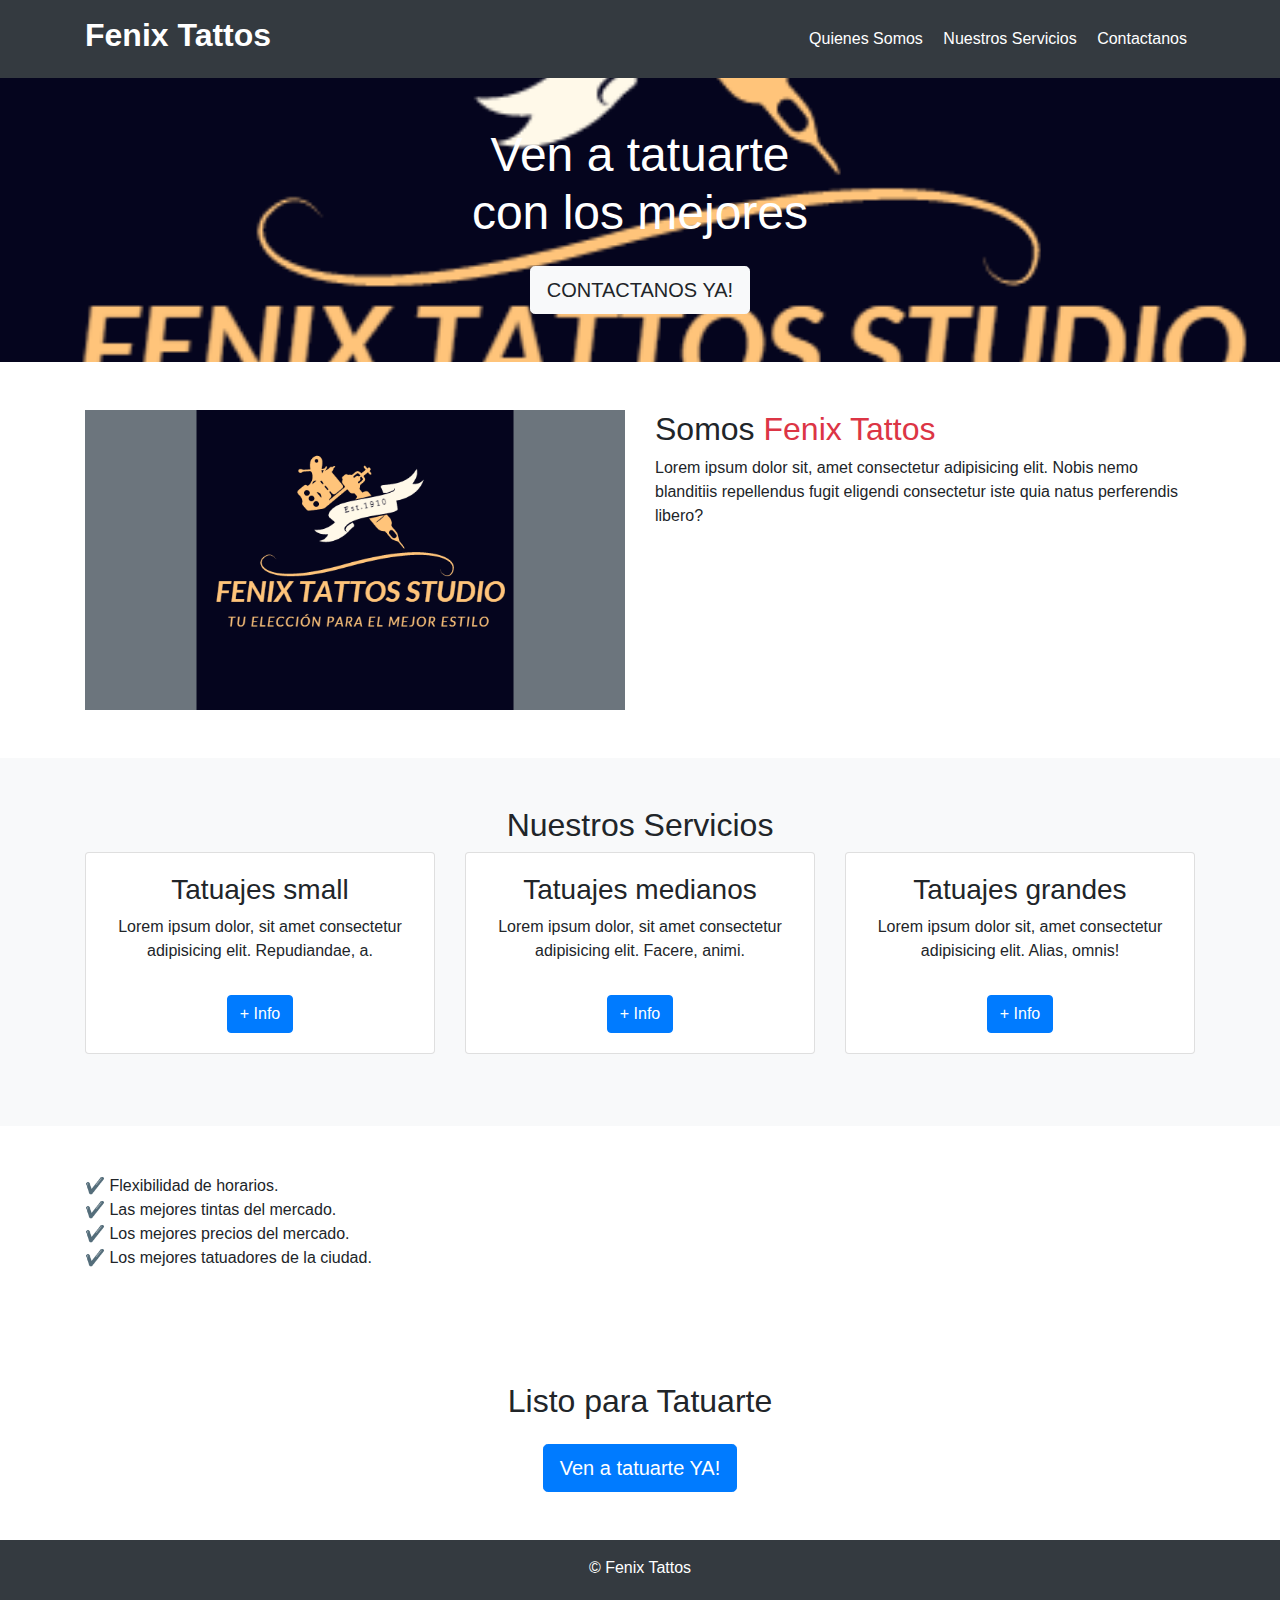
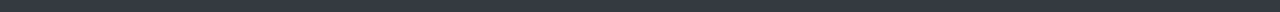
==== fenix tatoo/index.html @ 9a8b4eed "Add files via upload" ====
<!DOCTYPE html>
<html lang="en">
<head>
    <meta charset="UTF-8">
    <meta name="viewport" content="width=device-width, initial-scale=1.0">
    <title>Fenix Tattos</title>
    <!-- Bootstrap CSS -->
    <link href="https://maxcdn.bootstrapcdn.com/bootstrap/4.5.2/css/bootstrap.min.css" rel="stylesheet">
    <!-- Custom CSS -->
    <link rel="stylesheet" href="style.css">
</head>
<body>
    <header class="bg-dark text-white">
        <div class="container">
            <div class="d-flex justify-content-between align-items-center py-3">
                <h1 class="logo">Fenix Tattos</h1>
                <nav>
                    <a class="text-white mx-2" href="#somos-fenix">Quienes Somos</a>
                    <a class="text-white mx-2" href="#nuestros-servicios">Nuestros Servicios</a>
                    <a class="text-white mx-2" href="#contactanos">Contactanos</a>
                </nav>
            </div>
        </div>
    </header>

    <section id="hero" class="text-center text-white bg-primary py-5">
        <div class="container">
            <h1>Ven a tatuarte <br> con los mejores</h1>
            <a href="contactanos.html" class="btn btn-light btn-lg mt-3">CONTACTANOS YA!</a>
        </div>
    </section>
    
    <section id="somos-fenix" class="py-5">
        <div class="container">
            <div class="row">
                <div class="col-md-6">
                    <div class="img-container bg-secondary" style="height: 300px;">
                        <img src="imagen/Fenix.Logo.PNG" alt="">
                    </div>
                </div>
                <div class="col-md-6">
                    <h2>Somos <span class="text-danger">Fenix Tattos</span></h2>
                    <p>Lorem ipsum dolor sit, amet consectetur adipisicing elit. Nobis nemo blanditiis repellendus fugit eligendi consectetur iste quia natus perferendis libero?</p>
                </div>
            </div>
        </div>
    </section>

    <section id="nuestros-servicios" class="bg-light py-5">
        <div class="container">
            <h2 class="text-center">Nuestros Servicios</h2>
            <div class="row">
                <div class="col-md-4 text-center">
                    <div class="card mb-4">
                        <div class="card-body">
                            <h3>Tatuajes small</h3>
                            <p>Lorem ipsum dolor, sit amet consectetur adipisicing elit. Repudiandae, a.</p>
                            <a href="#" class="btn btn-primary">+ Info</a>
                        </div>
                    </div>
                </div>
                <div class="col-md-4 text-center">
                    <div class="card mb-4">
                        <div class="card-body">
                            <h3>Tatuajes medianos</h3>
                            <p>Lorem ipsum dolor, sit amet consectetur adipisicing elit. Facere, animi.</p>
                            <a href="#" class="btn btn-primary">+ Info</a>
                        </div>
                    </div>
                </div>
                <div class="col-md-4 text-center">
                    <div class="card mb-4">
                        <div class="card-body">
                            <h3>Tatuajes grandes</h3>
                            <p>Lorem ipsum dolor sit, amet consectetur adipisicing elit. Alias, omnis!</p>
                            <a href="#" class="btn btn-primary">+ Info</a>
                        </div>
                    </div>
                </div>
            </div>
        </div>
    </section>

    <section id="contactanos" class="py-5">
        <div class="container">
            <ul class="list-unstyled">
                <li>✔️ Flexibilidad de horarios.</li>
                <li>✔️ Las mejores tintas del mercado.</li>
                <li>✔️ Los mejores precios del mercado.</li>
                <li>✔️ Los mejores tatuadores de la ciudad.</li>
            </ul>
        </div>
    </section>

    <section id="final" class="text-center py-5">
        <div class="container">
            <h2>Listo para Tatuarte</h2>
            <a href="contactanos.html" class="btn btn-primary btn-lg">Ven a tatuarte YA!</a>
        </div>
    </section>

    <footer class="bg-dark text-white py-3">
        <div class="container text-center">
            <p>&copy; Fenix Tattos</p>
        </div>
    </footer>

    <!-- Bootstrap JS and dependencies -->
    <script src="https://code.jquery.com/jquery-3.5.1.slim.min.js"></script>
    <script src="https://cdn.jsdelivr.net/npm/@popperjs/core@2.11.6/dist/umd/popper.min.js"></script>
    <script src="https://maxcdn.bootstrapcdn.com/bootstrap/4.5.2/js/bootstrap.min.js"></script>
    <!-- Custom JS -->
    <script src="script.js"></script>
</body>
</html>
---- fenix tatoo/style.css ----
/* General styles */
body {
    font-family: Arial, sans-serif;
}

.header, .footer {
    background-color: #343a40;
    color: white;
}

/* Logo styles */
.logo {
    font-size: 2rem;
    font-weight: bold;
}

/* Hero section */
#hero {
    background-image: url('imagen/Fenix.Logo.PNG'); /* Replace with your hero image */
    background-size: cover;
    background-position: center;
    color: white;
    padding: 5rem 0;
}

#hero h1 {
    font-size: 3rem;
}

/* Container and section styles */
.Container {
    margin: 0 auto;
    max-width: 1200px;
}

/*.img-container {
    background-image: url(imagen/Fenix.Logo.PNG);
    background-repeat: no-repeat;
}*/


.img-container {
    position: relative; /* Establishes a containing block for absolute positioning */
    width: 100%; /* Full width of the parent column */
    height: 300px; /* Fixed height */
    overflow: hidden; /* Ensures content does not overflow */
    background-color: #6c757d; /* Background color as a fallback */
}

.img-container img {
    position: absolute; /* Position the image absolutely within the container */
    top: 50%; /* Move the image down to the center */
    left: 50%; /* Move the image right to the center */
    transform: translate(-50%, -50%); /* Offset the image to truly center it */
    width: auto; /* Maintain aspect ratio */
    height: 100%; /* Ensure the image covers the container height */
    object-fit: cover; /* Cover the container while maintaining aspect ratio */
}



.texto {
    padding: 1rem;
}

.carta {
    margin-bottom: 1rem;
}

.btn {
    margin-top: 1rem;
}
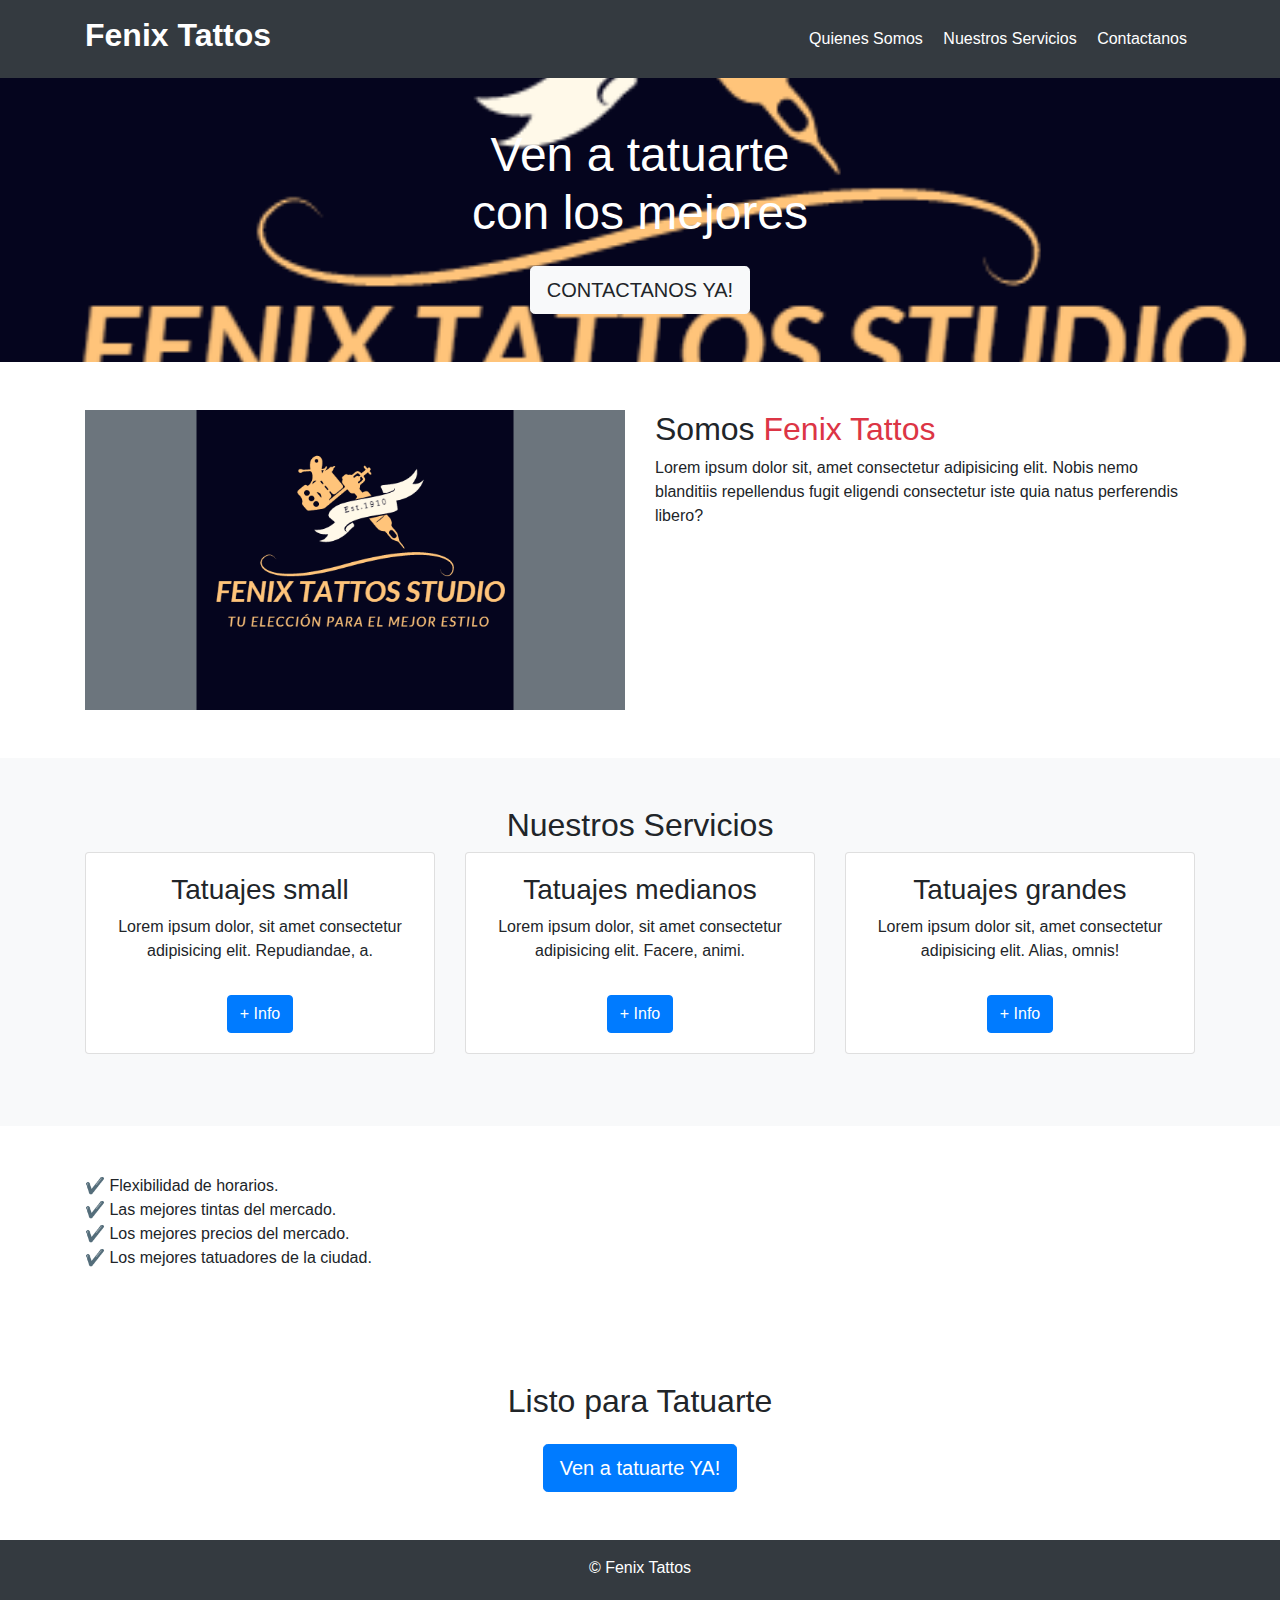
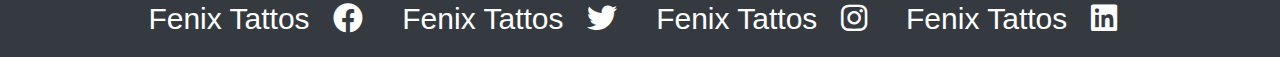
==== commit 45c3ea29: "BryanJP19" ====
--- a/fenix tatoo/index.html
+++ b/fenix tatoo/index.html
@@ -6,6 +6,8 @@
     <title>Fenix Tattos</title>
     <!-- Bootstrap CSS -->
     <link href="https://maxcdn.bootstrapcdn.com/bootstrap/4.5.2/css/bootstrap.min.css" rel="stylesheet">
+    <!-- Font Awesome -->
+    <link rel="stylesheet" href="https://cdnjs.cloudflare.com/ajax/libs/font-awesome/6.0.0-beta3/css/all.min.css">
     <!-- Custom CSS -->
     <link rel="stylesheet" href="style.css">
 </head>
@@ -102,6 +104,21 @@
     <footer class="bg-dark text-white py-3">
         <div class="container text-center">
             <p>&copy; Fenix Tattos</p>
+            <!-- Redes Sociales -->
+            <div class="social-icons">
+                <a href="https://www.facebook.com/tu_perfil" target="_blank" class="text-white mx-2">
+                Fenix Tattos <i class="fab fa-facebook"></i>
+                </a>
+                <a href="https://www.twitter.com/tu_perfil" target="_blank" class="text-white mx-2">
+                Fenix Tattos <i class="fab fa-twitter"></i>
+                </a>
+                <a href="https://www.instagram.com/tu_perfil" target="_blank" class="text-white mx-2">
+                Fenix Tattos <i class="fab fa-instagram"></i>
+                </a>
+                <a href="https://www.linkedin.com/in/tu_perfil" target="_blank" class="text-white mx-2">
+                Fenix Tattos <i class="fab fa-linkedin"></i>
+                </a>
+            </div>
         </div>
     </footer>
 
--- a/fenix tatoo/style.css
+++ b/fenix tatoo/style.css
@@ -58,7 +58,6 @@
 }
 
 
-
 .texto {
     padding: 1rem;
 }
@@ -70,3 +69,38 @@
 .btn {
     margin-top: 1rem;
 }
+
+/* Estilo para los íconos de redes sociales en el footer */
+.social-icons {
+    margin-top: 10px;
+}
+
+/* Espaciado y estilo de los enlaces de redes sociales */
+.social-icons a {
+    font-size: 30px; /* Tamaño de los íconos */
+    transition: color 0.3s ease; /* Efecto de transición al pasar el ratón */
+}
+
+.social-icons a:hover {
+    color: #1da1f2; /* Color para el hover (puedes cambiarlo por el color que prefieras) */
+}
+
+.social-icons a i {
+    padding: 0 15px; /* Espaciado horizontal entre los íconos */
+}
+
+/* Personalizar los colores por defecto de los íconos */
+.social-icons a {
+    color: white; /* Color blanco por defecto */
+}
+
+/* Añadir estilos para pantallas más pequeñas (responsive) */
+@media (max-width: 768px) {
+    .social-icons {
+        margin-top: 20px;
+    }
+
+    .social-icons a {
+        font-size: 25px; /* Reducir tamaño de los íconos en pantallas pequeñas */
+    }
+}